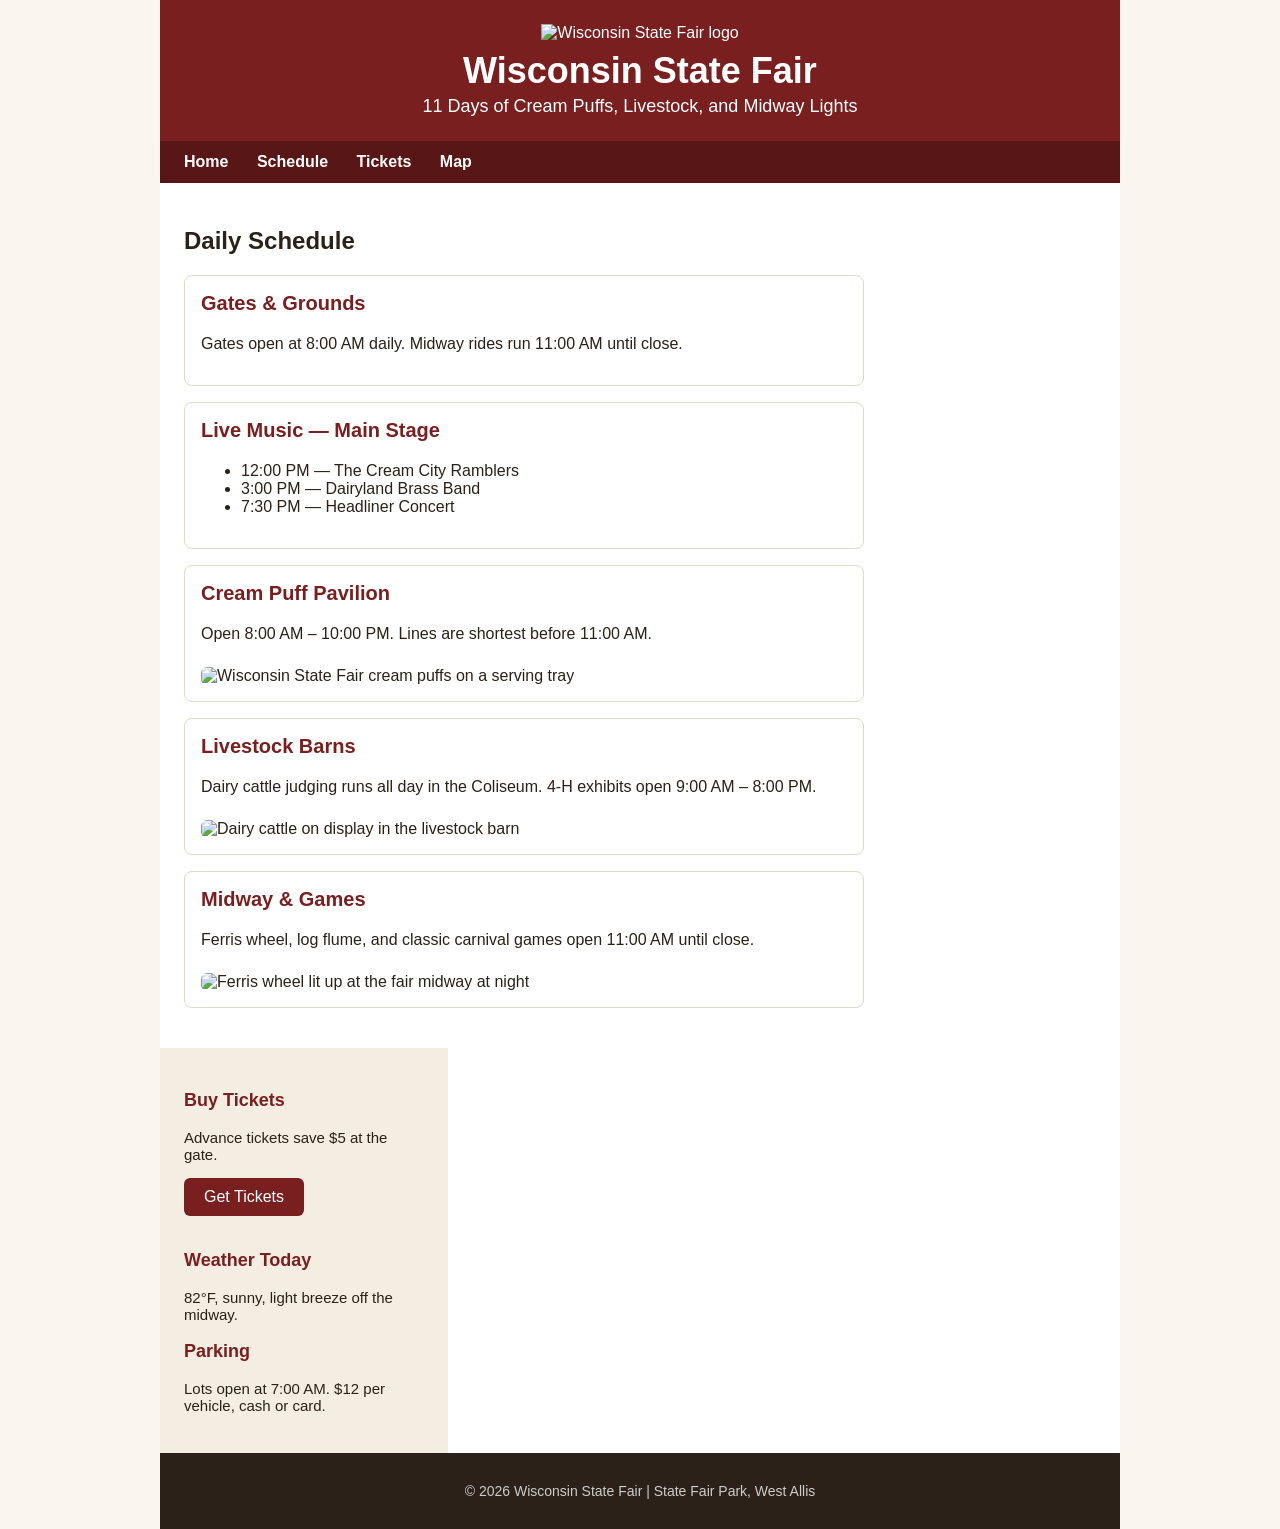
==== LP5_starter/index.html @ 9d8bc339 "Add files via upload" ====
<!DOCTYPE html>
<html lang="en">
<head>
  <meta charset="UTF-8">
  <title>Wisconsin State Fair — Schedule</title>
  <link rel="stylesheet" href="style.css">
</head>
<body>

  <div class="page">

    <header class="site-header">
      <img src="fair-logo.png" alt="Wisconsin State Fair logo" class="logo">
      <h1>Wisconsin State Fair</h1>
      <p class="tagline">11 Days of Cream Puffs, Livestock, and Midway Lights</p>
    </header>

    <nav class="site-nav">
      <a href="#">Home</a>
      <a href="#">Schedule</a>
      <a href="#">Tickets</a>
      <a href="#">Map</a>
    </nav>

    <div class="layout">

      <main class="content">
        <h2>Daily Schedule</h2>

        <div class="schedule-card">
          <h3>Gates &amp; Grounds</h3>
          <p>Gates open at 8:00 AM daily. Midway rides run 11:00 AM until close.</p>
        </div>

        <div class="schedule-card">
          <h3>Live Music — Main Stage</h3>
          <ul>
            <li>12:00 PM — The Cream City Ramblers</li>
            <li>3:00 PM — Dairyland Brass Band</li>
            <li>7:30 PM — Headliner Concert</li>
          </ul>
        </div>

        <div class="schedule-card">
          <h3>Cream Puff Pavilion</h3>
          <p>Open 8:00 AM – 10:00 PM. Lines are shortest before 11:00 AM.</p>
          <img src="cream-puffs.jpg" alt="Wisconsin State Fair cream puffs on a serving tray" class="feature-img">
        </div>

        <div class="schedule-card">
          <h3>Livestock Barns</h3>
          <p>Dairy cattle judging runs all day in the Coliseum. 4-H exhibits open 9:00 AM – 8:00 PM.</p>
          <img src="livestock.jpg" alt="Dairy cattle on display in the livestock barn" class="feature-img">
        </div>

        <div class="schedule-card">
          <h3>Midway &amp; Games</h3>
          <p>Ferris wheel, log flume, and classic carnival games open 11:00 AM until close.</p>
          <img src="ferris-wheel.jpg" alt="Ferris wheel lit up at the fair midway at night" class="feature-img">
        </div>
      </main>

      <aside class="sidebar">
        <h3>Buy Tickets</h3>
        <p>Advance tickets save $5 at the gate.</p>
        <a href="#" class="ticket-btn">Get Tickets</a>

        <h3>Weather Today</h3>
        <p>82&deg;F, sunny, light breeze off the midway.</p>

        <h3>Parking</h3>
        <p>Lots open at 7:00 AM. $12 per vehicle, cash or card.</p>
      </aside>

    </div>

    <footer class="site-footer">
      <p>&copy; 2026 Wisconsin State Fair | State Fair Park, West Allis</p>
    </footer>

  </div>

</body>
</html>
---- LP5_starter/style.css ----
/* ==========================================================================
   Wisconsin State Fair — Schedule page
   Fixed-width starter stylesheet — this is the "before" version.
   Your job: convert this to a fully responsive, mobile-first, Flexbox
   layout. See the LP5 Formative Lab instructions for exact requirements.
   ========================================================================== */

body {
  margin: 0;
  font-family: 'Segoe UI', Arial, sans-serif;
  color: #2b2118;
  background: #faf6ef;
}

/* Fixed pixel width — does not adapt to any screen size. */
.page {
  width: 960px;
  margin: 0 auto;
  background: #fff;
}

.site-header {
  background: #7a1f1f;
  color: #fff;
  padding: 24px;
  text-align: center;
}

.logo {
  /* Fixed pixel width on an image — will overflow on small screens. */
  max-width: 100%;
}

.site-header h1 {
  font-size: 36px;
  margin: 8px 0 4px;
}

.tagline {
  font-size: 18px;
  margin: 0;
}

.site-nav {
  background: #591616;
  padding: 12px 24px;
}

.site-nav a {
  color: #fff;
  text-decoration: none;
  font-weight: bold;
  font-size: 16px;
  margin-right: 24px;
}

/* Two fixed-width columns using float — not responsive, and not Flexbox. */
.layout {
  width: 960px;
  overflow: hidden;
}

.content {
  width: 680px;
  float: left;
  padding: 24px;
}

.sidebar {
  width: 240px;
  float: left;
  padding: 24px;
  background: #f4ede1;
}

.schedule-card {
  border: 1px solid #e2d8c8;
  border-radius: 8px;
  padding: 16px;
  margin-bottom: 16px;
}

.schedule-card h3 {
  margin-top: 0;
  font-size: 20px;
  color: #7a1f1f;
}

.schedule-card p,
.schedule-card li {
  font-size: 16px;
}

/* Fixed pixel width on content images — will overflow at small
   viewport widths instead of scaling down. */
.feature-img {
  max-width: 100%;
  height: auto;
  border-radius: 6px;
  margin-top: 8px;
}

.sidebar h3 {
  font-size: 18px;
  color: #7a1f1f;
}

.sidebar p {
  font-size: 15px;
}

.ticket-btn {
  display: inline-block;
  background: #7a1f1f;
  color: #fff;
  padding: 10px 20px;
  border-radius: 6px;
  text-decoration: none;
  font-size: 16px;
  margin-bottom: 16px;
}

.site-footer {
  background: #2b2118;
  color: #ccc;
  text-align: center;
  padding: 16px;
  font-size: 14px;
}
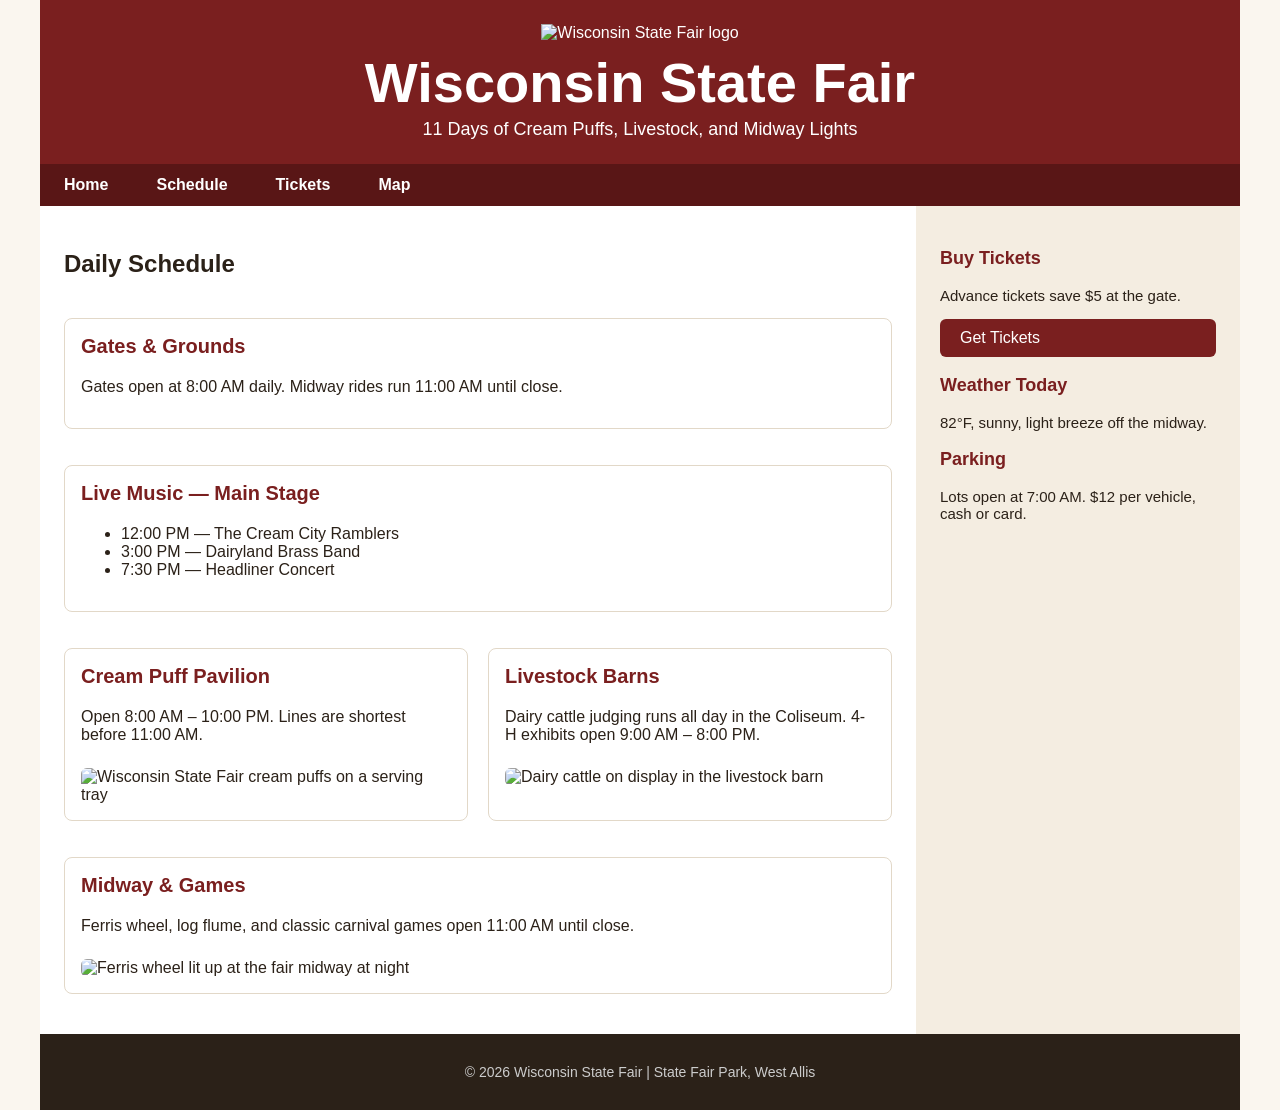
==== commit aeda5b1a: "mobile first changes" ====
--- a/LP5_starter/index.html
+++ b/LP5_starter/index.html
@@ -2,6 +2,7 @@
 <html lang="en">
 <head>
   <meta charset="UTF-8">
+  <meta name="viewport" content="width=device-width, initial-scale=1.0">
   <title>Wisconsin State Fair — Schedule</title>
   <link rel="stylesheet" href="style.css">
 </head>
@@ -41,19 +42,19 @@
           </ul>
         </div>
 
-        <div class="schedule-card">
+        <div class="schedule-card event">
           <h3>Cream Puff Pavilion</h3>
           <p>Open 8:00 AM – 10:00 PM. Lines are shortest before 11:00 AM.</p>
           <img src="cream-puffs.jpg" alt="Wisconsin State Fair cream puffs on a serving tray" class="feature-img">
         </div>
 
-        <div class="schedule-card">
+        <div class="schedule-card event">
           <h3>Livestock Barns</h3>
           <p>Dairy cattle judging runs all day in the Coliseum. 4-H exhibits open 9:00 AM – 8:00 PM.</p>
           <img src="livestock.jpg" alt="Dairy cattle on display in the livestock barn" class="feature-img">
         </div>
 
-        <div class="schedule-card">
+        <div class="schedule-card event">
           <h3>Midway &amp; Games</h3>
           <p>Ferris wheel, log flume, and classic carnival games open 11:00 AM until close.</p>
           <img src="ferris-wheel.jpg" alt="Ferris wheel lit up at the fair midway at night" class="feature-img">
--- a/LP5_starter/style.css
+++ b/LP5_starter/style.css
@@ -4,6 +4,10 @@
    Your job: convert this to a fully responsive, mobile-first, Flexbox
    layout. See the LP5 Formative Lab instructions for exact requirements.
    ========================================================================== */
+
+   *, *::before, *::after {
+  box-sizing: border-box;
+}
 
 body {
   margin: 0;
@@ -14,7 +18,7 @@
 
 /* Fixed pixel width — does not adapt to any screen size. */
 .page {
-  width: 960px;
+  max-width: 1200px;
   margin: 0 auto;
   background: #fff;
 }
@@ -31,8 +35,13 @@
   max-width: 100%;
 }
 
+img{
+  width: 100%;
+  height: auto;
+}
+
 .site-header h1 {
-  font-size: 36px;
+  font-size: clamp(1.5rem, 5vw, 3.5rem);
   margin: 8px 0 4px;
 }
 
@@ -44,6 +53,9 @@
 .site-nav {
   background: #591616;
   padding: 12px 24px;
+  display: flex;
+  flex-direction: column;
+  gap: 8px;
 }
 
 .site-nav a {
@@ -56,21 +68,19 @@
 
 /* Two fixed-width columns using float — not responsive, and not Flexbox. */
 .layout {
-  width: 960px;
-  overflow: hidden;
+  display: flex;
+  flex-direction: column;
 }
 
 .content {
-  width: 680px;
-  float: left;
   padding: 24px;
 }
 
 .sidebar {
-  width: 240px;
-  float: left;
   padding: 24px;
   background: #f4ede1;
+  flex-wrap: wrap;
+  flex-shrink: 1;
 }
 
 .schedule-card {
@@ -94,8 +104,6 @@
 /* Fixed pixel width on content images — will overflow at small
    viewport widths instead of scaling down. */
 .feature-img {
-  max-width: 100%;
-  height: auto;
   border-radius: 6px;
   margin-top: 8px;
 }
@@ -110,7 +118,8 @@
 }
 
 .ticket-btn {
-  display: inline-block;
+  display: flex;
+  flex-wrap: wrap;
   background: #7a1f1f;
   color: #fff;
   padding: 10px 20px;
@@ -127,3 +136,62 @@
   padding: 16px;
   font-size: 14px;
 }
+
+@media (min-width: 600px) {
+.site-nav
+ { flex-direction: row;
+gap: 24px;
+}
+
+.content{
+  display: flex;
+  flex-wrap: wrap;
+  gap: 20px;
+}
+
+.content h2{
+  flex: 1 1 100%;
+  font-size: 1.5rem;
+}
+
+.schedule-card{
+  flex: 1 1 100%;
+}
+
+.event{
+  flex: 1 1 300px;
+}
+
+.logo{
+  max-width: 400px;
+}
+
+}
+
+@media (min-width: 1024px) {
+.layout{
+  flex-direction: row;
+}
+
+.content{
+  flex: 3;
+}
+
+.sidebar{
+  flex: 1;
+}
+
+}
+
+@media (min-width: 1200px){
+  .sidebar{
+    flex-direction: row reverse;
+  }
+}
+
+@media (prefers-reduced-motion: reduce) {
+  *, *::before, *::after {
+    animation: none !important;
+    transition: none !important;
+  }
+}
